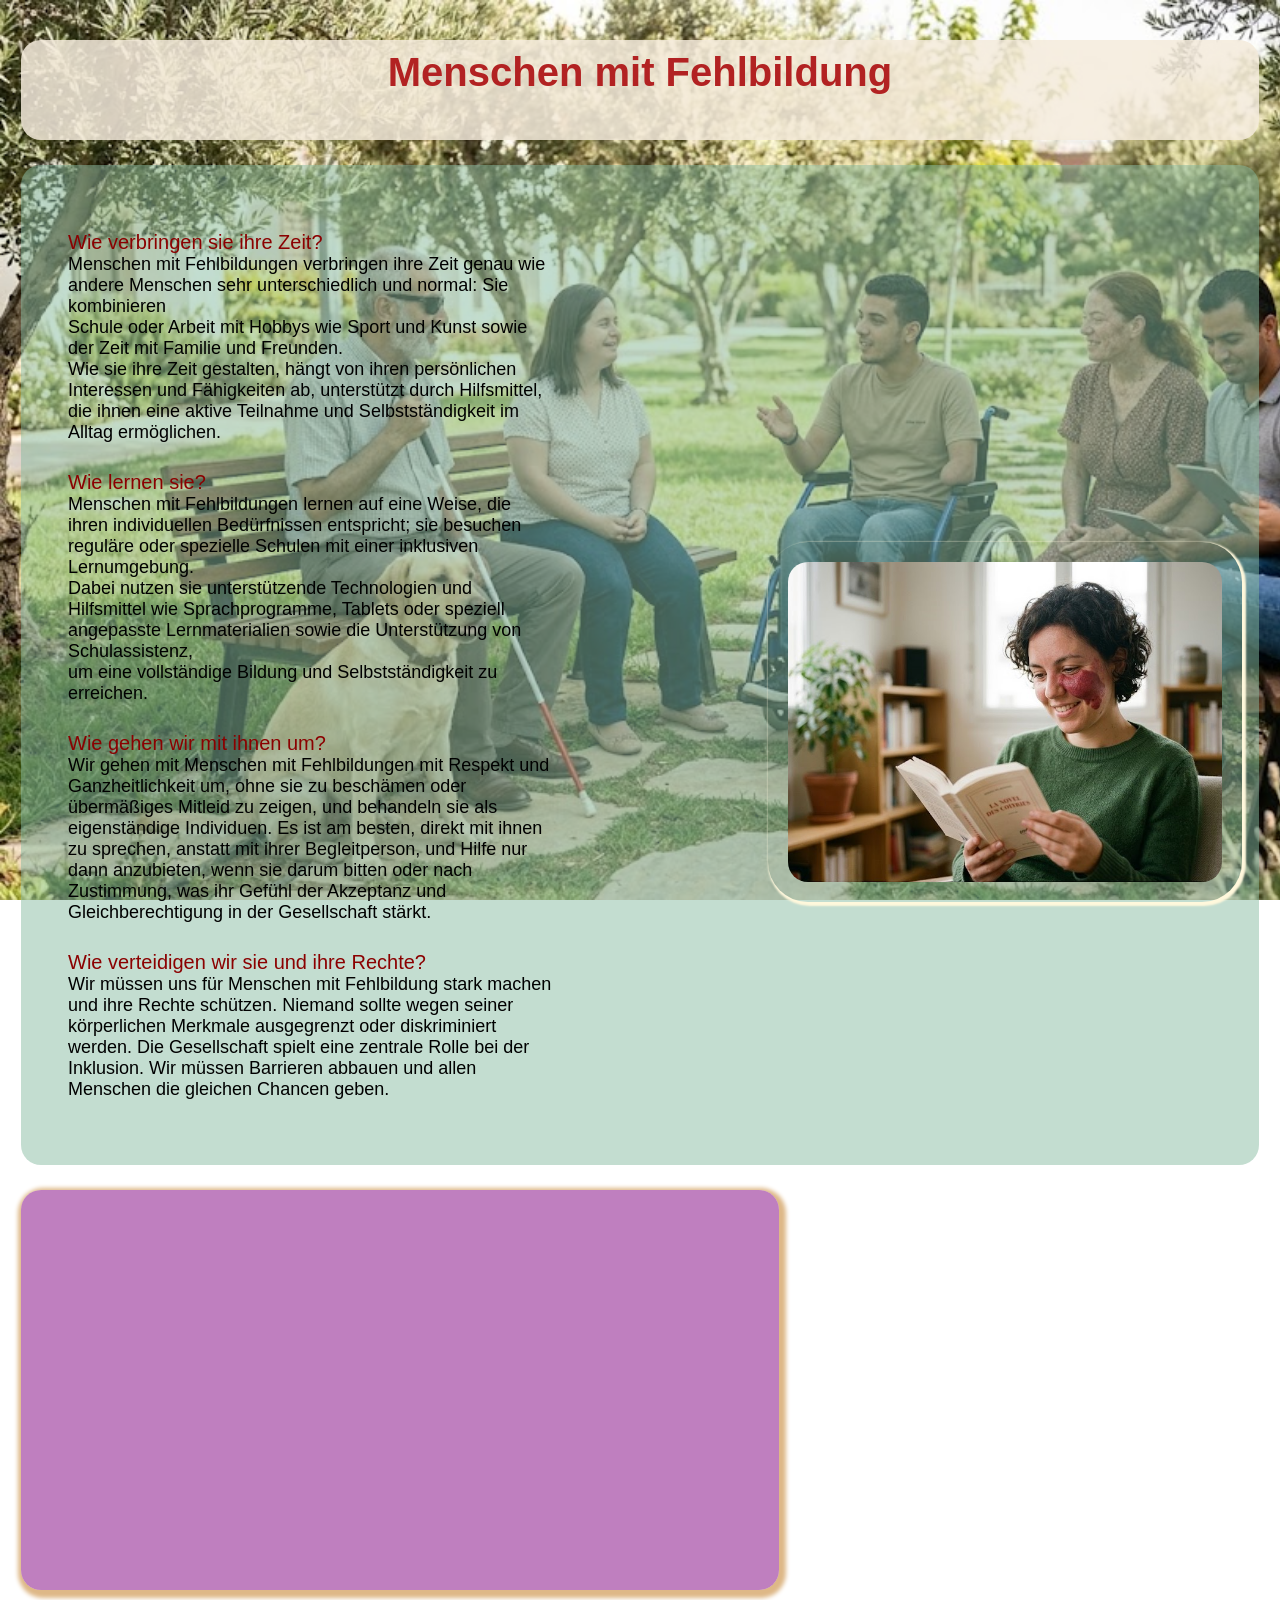
==== fehlbildung.html @ 1e1cfca5 "Ajouter une nouvelle page et video" ====
<!DOCTYPE html>
<html lang="en">
<head>
    <meta charset="UTF-8">
    <meta name="viewport" content="width=device-width, initial-scale=1.0">
    <title>Menschen mit Fehlbildung</title>
    <link rel="stylesheet" href="style.css">
    <script src="script.js"></script>
</head>
<body>
    <header  id="headfehl">
        <h3 id="titfehl">Menschen mit Fehlbildung</h3>
    </header>
    <section id="secfehl">
        <article class="arfehl">
        <p class="pfehl">
            <span class="spfehl">Wie verbringen sie ihre Zeit?</span><br>
            Menschen mit Fehlbildungen verbringen ihre Zeit genau wie andere Menschen sehr unterschiedlich und normal: Sie kombinieren<br> Schule oder Arbeit mit Hobbys wie Sport und Kunst sowie der Zeit mit Familie und Freunden. <br>Wie sie ihre Zeit gestalten, hängt von ihren persönlichen Interessen und Fähigkeiten ab, unterstützt durch Hilfsmittel, <br>die ihnen eine aktive Teilnahme und Selbstständigkeit im Alltag ermöglichen.
        </p>
        <p class="pfehl">
            <span class="spfehl">Wie lernen sie?</span><br>
            Menschen mit Fehlbildungen lernen auf eine Weise, die ihren individuellen Bedürfnissen entspricht; sie besuchen reguläre oder spezielle Schulen mit einer inklusiven Lernumgebung.<br> Dabei nutzen sie unterstützende Technologien und Hilfsmittel wie Sprachprogramme, Tablets oder speziell angepasste Lernmaterialien sowie die Unterstützung von Schulassistenz,<br> um eine vollständige Bildung und Selbstständigkeit zu erreichen.
        </p>
        <p class="pfehl">
            <span class="spfehl">Wie gehen wir mit ihnen um?</span><br>
            Wir gehen mit Menschen mit Fehlbildungen mit Respekt und Ganzheitlichkeit um, ohne sie zu beschämen oder übermäßiges Mitleid zu zeigen, und behandeln sie als eigenständige Individuen. Es ist am besten, direkt mit ihnen zu sprechen, anstatt mit ihrer Begleitperson, und Hilfe nur dann anzubieten, wenn sie darum bitten oder nach Zustimmung, was ihr Gefühl der Akzeptanz und Gleichberechtigung in der Gesellschaft stärkt.
        </p>
        <p class="pfehl">
            <span class="spfehl">Wie verteidigen wir sie und ihre Rechte?</span><br>
            Wir müssen uns für Menschen mit Fehlbildung stark machen und ihre Rechte schützen. Niemand sollte wegen seiner körperlichen Merkmale ausgegrenzt oder diskriminiert werden. Die Gesellschaft spielt eine zentrale Rolle bei der Inklusion. Wir müssen Barrieren abbauen und allen Menschen die gleichen Chancen geben.
        </p>
        </article>
        <article class="arfehl2">
        <img src="im7.jpg" id="imfehl">
        </article>
    </section>
    <div id="divv">
        <video src="Fehlbildungen.mp4" onplay="activer()" id="pl"></video>
    </div>
</body>
</html>
---- style.css ----
body{
    background-image: url(im3.jpg);
    background-repeat: no-repeat;
    background-size: cover;
    background-attachment: fixed;
}
header{
    background-color:rgba(245, 235, 220, 0.85);
    width: 98%;
    height: 150px;
    margin: 1%;
    border-radius: 20px;
}
nav{
    background-color: coral;
    width: 26%;
    height:900px;
    border-radius: 20px;
    float: left;
    margin: 1%;
    background-color: rgba(255,128,114,0.7);
}
section{
    background-color: rgba(225,140 ,120 ,0.75 );
    border-radius: 20px;
    float: left;
    width: 70%;
    height:95%;
    margin: 1%;
}
h1{
    text-align: center;
    font-size: 40px;
    font-family:monospace;
    color: darksalmon;
    padding: 50px;
}
article{
    padding: 30px;
}
#rfa{
    width: 15%;
    height: 140px;
    float: left;
    border-radius: 90%;
    padding: 5px;
    opacity: 0.8;
}
#RFA{
    width: 15%;
    height: 140px;
    float: right;
    border-radius: 90%;
    padding: 5px;
    opacity: 0.8;
}
li{
    list-style-type:circle;
    font-family:monospace;
    margin: 10px;
    color:darkred;
    font-size: 20px;
    transition: transform 2s;
}
li:hover{
    transform: scale(1.1);
}
details{
    font-family:monospace;
    font-size: 20px;
    margin: 5px;
}
summary{
    color:darkred;
    font-size: 25px;
}
p{
    font-size: 20px;
    padding: 5px;
    font-family: monospace;
    color:black;
}
a{
    text-decoration: none;
    color:darkseagreen;
}
#psec{
    width: 900px;
    height: 500px;
    border-radius: 20px;
    margin:2%;
    transition: transform 2s;
    box-shadow: 2px 3px 4px 5px burlywood;
}
#psec:hover{
    transform: scale(1.1);
}
div{
    background-color:rgba(128, 0, 128,0.50) ;
    width: 97%;
    height: 600px;
    margin: 1%;
    border-radius: 20px;
    transition: transform 2s;
    box-shadow: 2px 3px 4px 5px burlywood;
}
div:hover{
    transform: scale(1.1);
}
h3{
    padding: 10px;
    text-align: center;
    font-size: 30px;
    font-family: 'Trebuchet MS', 'Lucida Sans Unicode', 'Lucida Grande', 'Lucida Sans', Arial, sans-serif;
    color: burlywood;
}
.tt{
    text-indent: 5px;
}
#ibf{
    border-radius: 20px;
    margin-left:20px;
    transition: transform 2s;
    width: 30%;
    height: 20%;
    box-shadow: 2px 3px 4px 5px #da70d6;
}
#ibf:hover{
    transform: scale(1.1);
}
.ident{
    font-size: 20px;
    margin: 2px;
    font-family: 'Trebuchet MS', 'Lucida Sans Unicode', 'Lucida Grande', 'Lucida Sans', Arial, sans-serif;
}
#CV{
    font-family: 'Trebuchet MS', 'Lucida Sans Unicode', 'Lucida Grande', 'Lucida Sans', Arial, sans-serif;
    font-size: 17px;
    text-indent: 5px;
    color:darkslategrey;
}
.kn{
    width: 15%;
    height: 15%;
    margin-left: 100px;
    border-radius: 50px;
     box-shadow: 2px 3px 4px 5px #da70d6;
     transition: transform 2s;
}
.kn:hover{
    transform: scale(1.1);
}
#kontakt{
    font-size: 20px;
    font-family: 'Trebuchet MS', 'Lucida Sans Unicode', 'Lucida Grande', 'Lucida Sans', Arial, sans-serif;
    text-decoration:underline;
    text-indent: 5px;
}
/* header Menschen mit Fehlbildung*/
#headfehl{
    background-color:rgba(245, 235, 220, 0.85); 
    height: 100px;
    border-radius: 20px;
    margin: 1%;
}
/* title Menschen mit Fehlbildung*/
#titfehl{
    text-align: center;
    font-size: 40px;
    color:firebrick ;
}
/* section Menschen mit Fehlbildung*/
#secfehl{
    background-color:rgba(135,187,162 ,0.50);
    width: 98%;
    float: left;
    margin: 1%;
    height: 90%;
    border-radius: 20px;
}
/* bild Menschen mit Fehlbildung*/
#imfehl{
    float: right;
    padding: 20px;
    width: 70%;
    height: 80%;
    margin-top: 100px;
    border-radius: 40px;
    box-shadow: 2px 2px 2px 2px #FFF8DC;
    transition: transform 2s;
}
/* transition bild Menschen mit Fehlbildung*/
#imfehl:hover{
    transform: scale(1.1);
}
.pfehl{

    color:black;
    font-size: large;
    font-family: Arial, Helvetica, sans-serif;

}
.spfehl{
    font-size: 20px;
    font-family:Verdana, Geneva, Tahoma, sans-serif;
    color:darkred;
}
.arfehl{
    display: inline-block;
    width: 40%;
    border-radius: 20px;
    margin: 1%;
}
.arfehl2{
    display: inline-block;
    width: 50%;
    border-radius: 20px;
    margin: 1%;
    padding: 5px;
    height: 400px;
    margin-bottom: 20%;
}
#divv{
    background-color: rgba(128, 0, 128,0.50) ;
    float: left;
    transition: transform 2s;
    width: 60%;
    height: 400px;
}
#divv:hover{
    transform: scale(1.1);
}
video{
    padding: 15px;
    border-radius: 30px;
    margin: auto;
    display: inline-block;
}
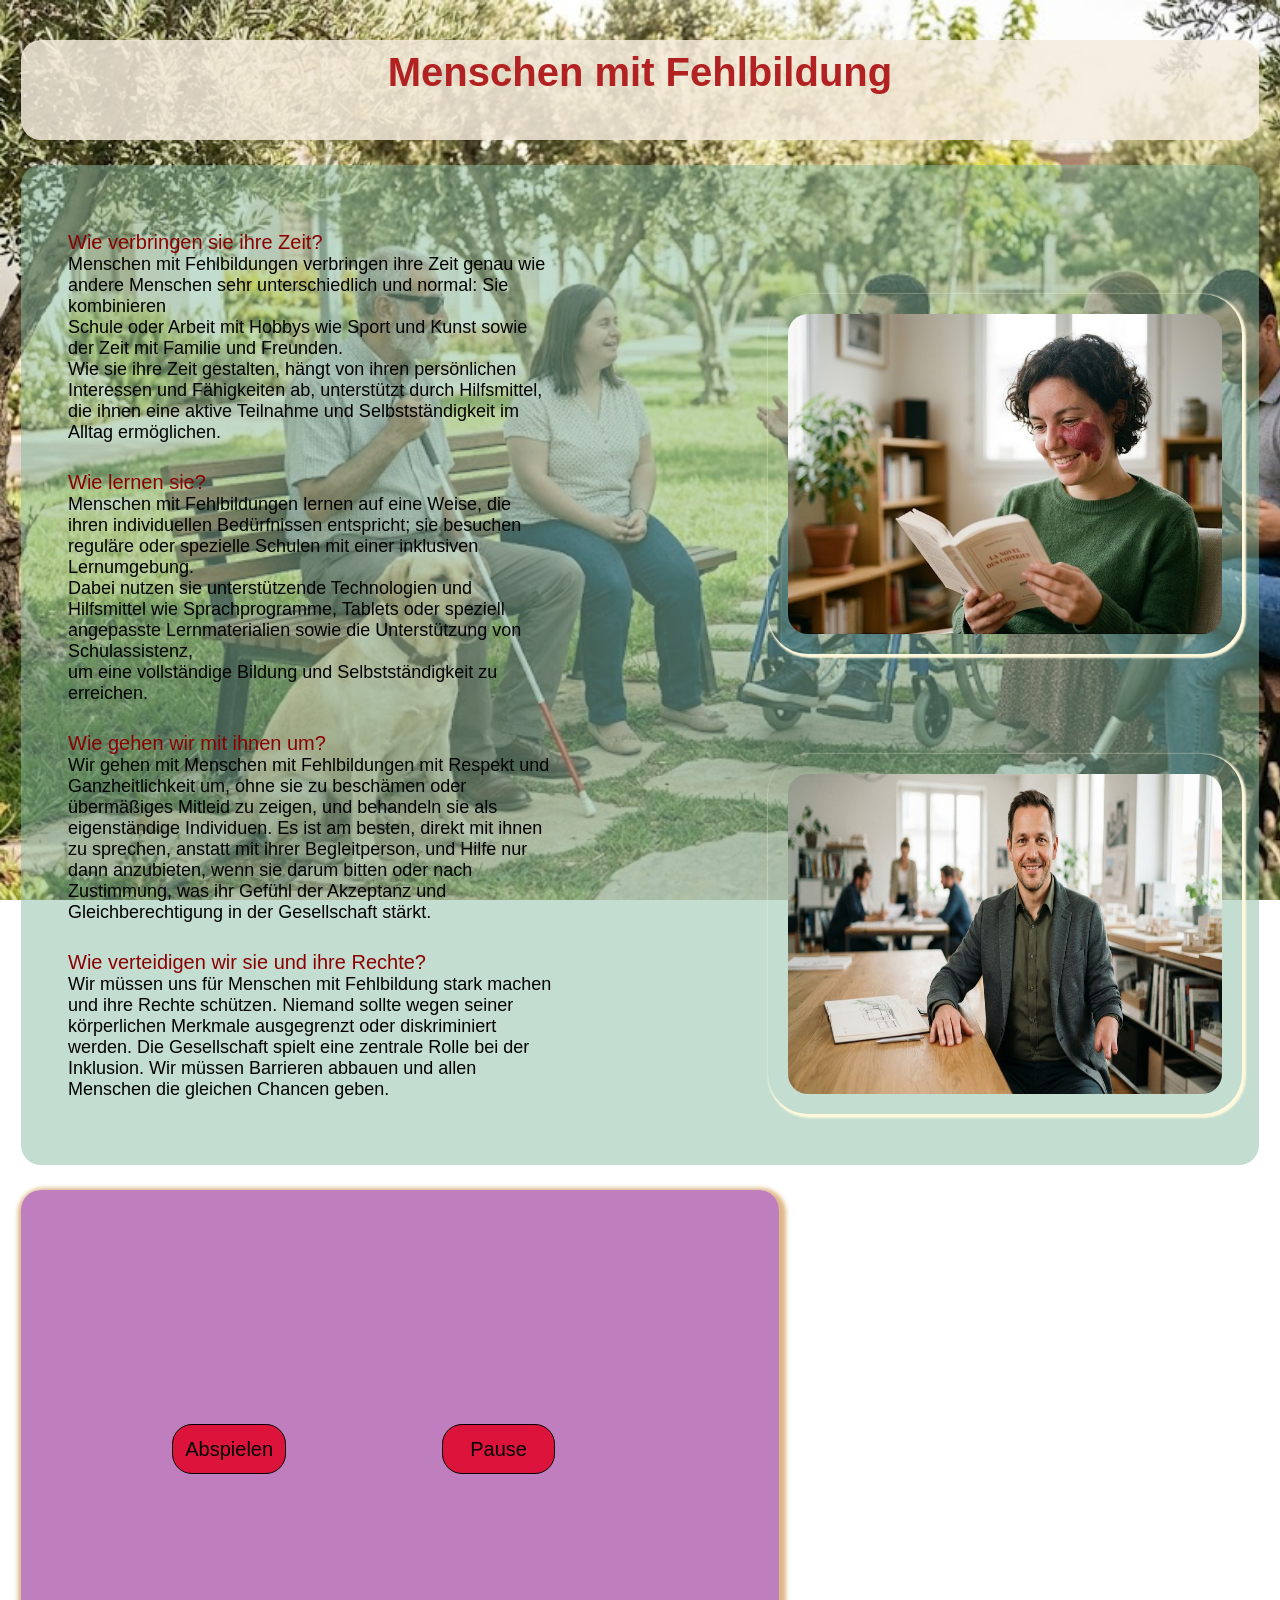
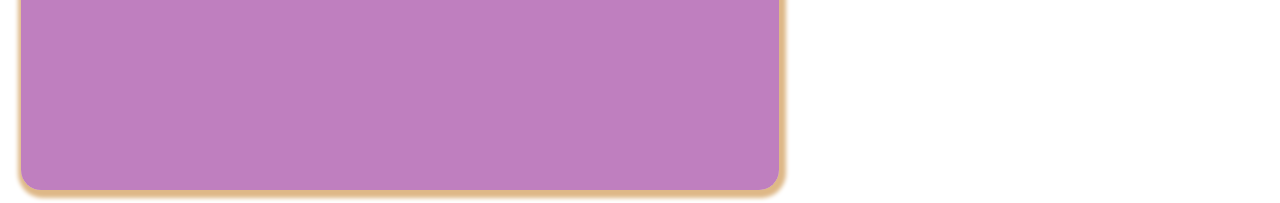
==== commit 84c4c571: "Modifiaction De La video Menschen mit Fehlbildung" ====
--- a/fehlbildung.html
+++ b/fehlbildung.html
@@ -31,11 +31,15 @@
         </p>
         </article>
         <article class="arfehl2">
-        <img src="im7.jpg" id="imfehl">
+        <img src="im7.jpg" class="imfehl">
+        <img src="im8.jfif" class="imfehl">
         </article>
     </section>
     <div id="divv">
-        <video src="Fehlbildungen.mp4" onplay="activer()" id="pl"></video>
+        <p></p>
+        <video src="Fehlbildungen.mp4"  id="pl"></video><br>
+        <button onclick="activer()" class="bc">Abspielen</button>
+        <button onclick="pause()" class="bc">Pause</button>
     </div>
 </body>
 </html>
--- a/style.css
+++ b/style.css
@@ -179,7 +179,7 @@
     border-radius: 20px;
 }
 /* bild Menschen mit Fehlbildung*/
-#imfehl{
+.imfehl{
     float: right;
     padding: 20px;
     width: 70%;
@@ -190,7 +190,7 @@
     transition: transform 2s;
 }
 /* transition bild Menschen mit Fehlbildung*/
-#imfehl:hover{
+.imfehl:hover{
     transform: scale(1.1);
 }
 .pfehl{
@@ -218,21 +218,35 @@
     margin: 1%;
     padding: 5px;
     height: 400px;
-    margin-bottom: 20%;
+    margin-bottom: 40%;
 }
 #divv{
     background-color: rgba(128, 0, 128,0.50) ;
     float: left;
-    transition: transform 2s;
     width: 60%;
-    height: 400px;
+    height: 600px;
+    transition: transform 2s;
 }
 #divv:hover{
-    transform: scale(1.1);
+    transform: scale(1.0);
 }
 video{
     padding: 15px;
     border-radius: 30px;
-    margin: auto;
+    margin-left: 60px;
     display: inline-block;
+}
+.bc{
+    margin-left: 20%;
+    height: 50px;
+    width: 15%;
+    font-size: 20px;
+    background-color:crimson;
+    font-family:  Arial, Helvetica, sans-serif;
+    border-radius: 20px;
+    border: solid 1.5px black;
+    transition: transform 2s;
+}
+.bc:hover{
+    transform: scale(1.1);
 }
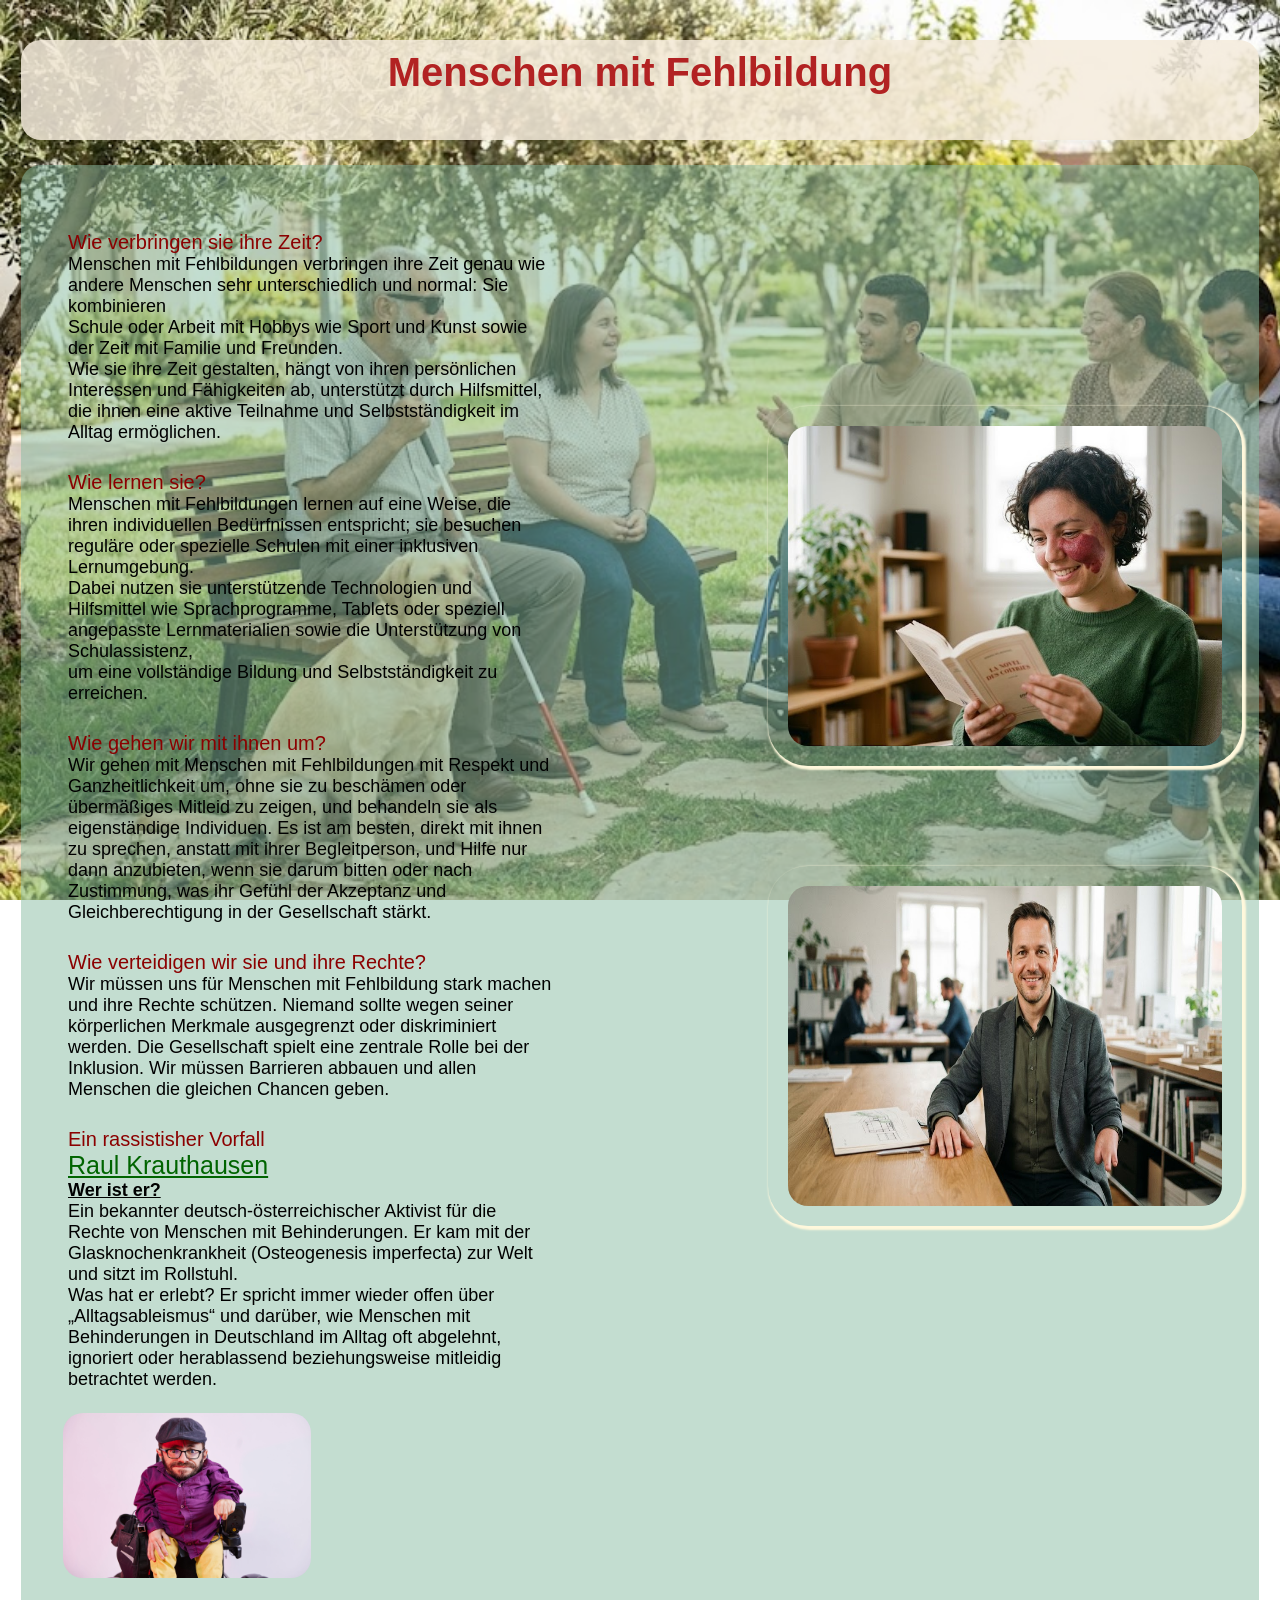
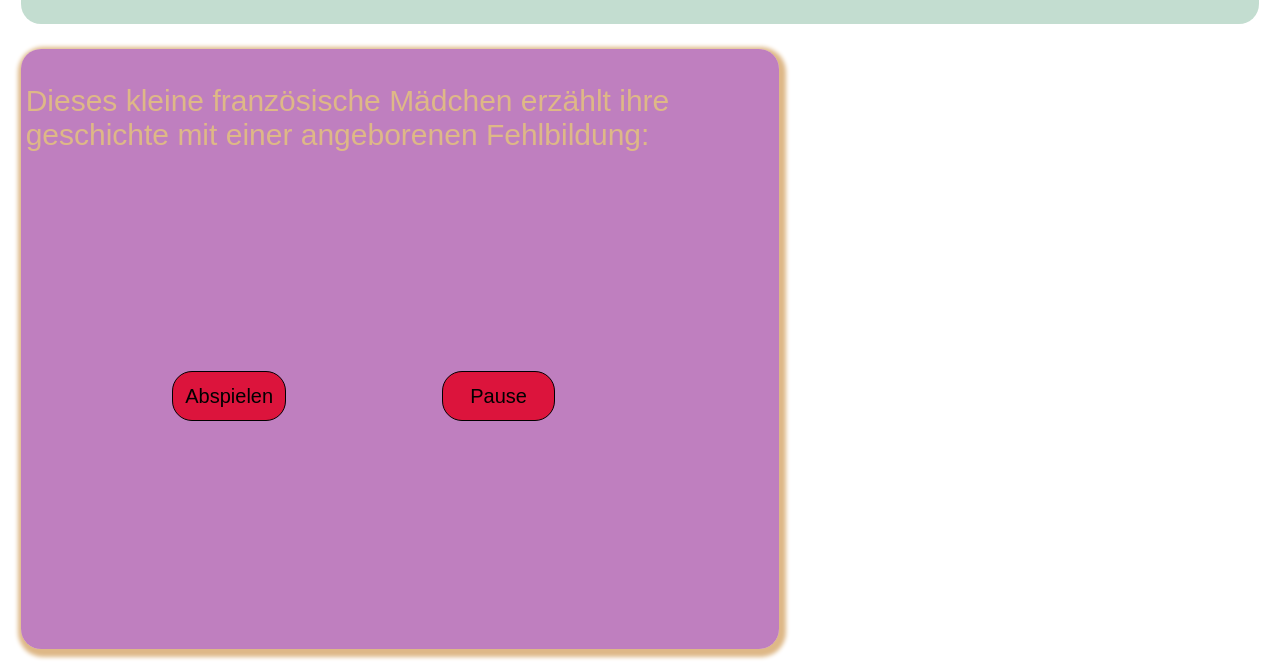
==== commit b03ea474: "Fin de la page de fehlbildung et ajouter nouvelle page html behinderung" ====
--- a/fehlbildung.html
+++ b/fehlbildung.html
@@ -29,6 +29,13 @@
             <span class="spfehl">Wie verteidigen wir sie und ihre Rechte?</span><br>
             Wir müssen uns für Menschen mit Fehlbildung stark machen und ihre Rechte schützen. Niemand sollte wegen seiner körperlichen Merkmale ausgegrenzt oder diskriminiert werden. Die Gesellschaft spielt eine zentrale Rolle bei der Inklusion. Wir müssen Barrieren abbauen und allen Menschen die gleichen Chancen geben.
         </p>
+        <p class="pfehl">
+            <span class="spfehl">Ein rassistisher Vorfall</span><br>
+            <span id="RK">Raul Krauthausen</span><br>
+            <ins><strong>Wer ist er?</strong></ins><br>Ein bekannter deutsch-österreichischer Aktivist für die Rechte von Menschen mit Behinderungen. Er kam mit der Glasknochenkrankheit (Osteogenesis imperfecta) zur Welt und sitzt im Rollstuhl.<br>
+            Was hat er erlebt? Er spricht immer wieder offen über „Alltagsableismus“ und darüber, wie Menschen mit Behinderungen in Deutschland im Alltag oft abgelehnt, ignoriert oder herablassend beziehungsweise mitleidig betrachtet werden.
+        </p>
+        <img src="Raul.jpg" id="rl">
         </article>
         <article class="arfehl2">
         <img src="im7.jpg" class="imfehl">
@@ -36,7 +43,7 @@
         </article>
     </section>
     <div id="divv">
-        <p></p>
+        <p id="md">Dieses kleine französische Mädchen erzählt ihre geschichte mit einer angeborenen Fehlbildung:</p>
         <video src="Fehlbildungen.mp4"  id="pl"></video><br>
         <button onclick="activer()" class="bc">Abspielen</button>
         <button onclick="pause()" class="bc">Pause</button>
--- a/style.css
+++ b/style.css
@@ -82,7 +82,7 @@
 }
 a{
     text-decoration: none;
-    color:darkseagreen;
+    color:darkred;
 }
 #psec{
     width: 900px;
@@ -218,7 +218,7 @@
     margin: 1%;
     padding: 5px;
     height: 400px;
-    margin-bottom: 40%;
+    margin-bottom: 70%;
 }
 #divv{
     background-color: rgba(128, 0, 128,0.50) ;
@@ -249,4 +249,23 @@
 }
 .bc:hover{
     transform: scale(1.1);
+}
+#RK{
+    color: darkgreen;
+    font-size: 25px;
+    text-decoration: underline;
+}
+#rl{
+    width: 50%;
+    height: 50%;
+    border-radius: 20px;
+    transition: transform 1s;
+}
+#rl:hover{
+    transform: scale(1.1);
+}
+#md{
+    color: burlywood;
+    font-family: 'Trebuchet MS', 'Lucida Sans Unicode', 'Lucida Grande', 'Lucida Sans', Arial, sans-serif;
+    font-size: 30px;
 }
